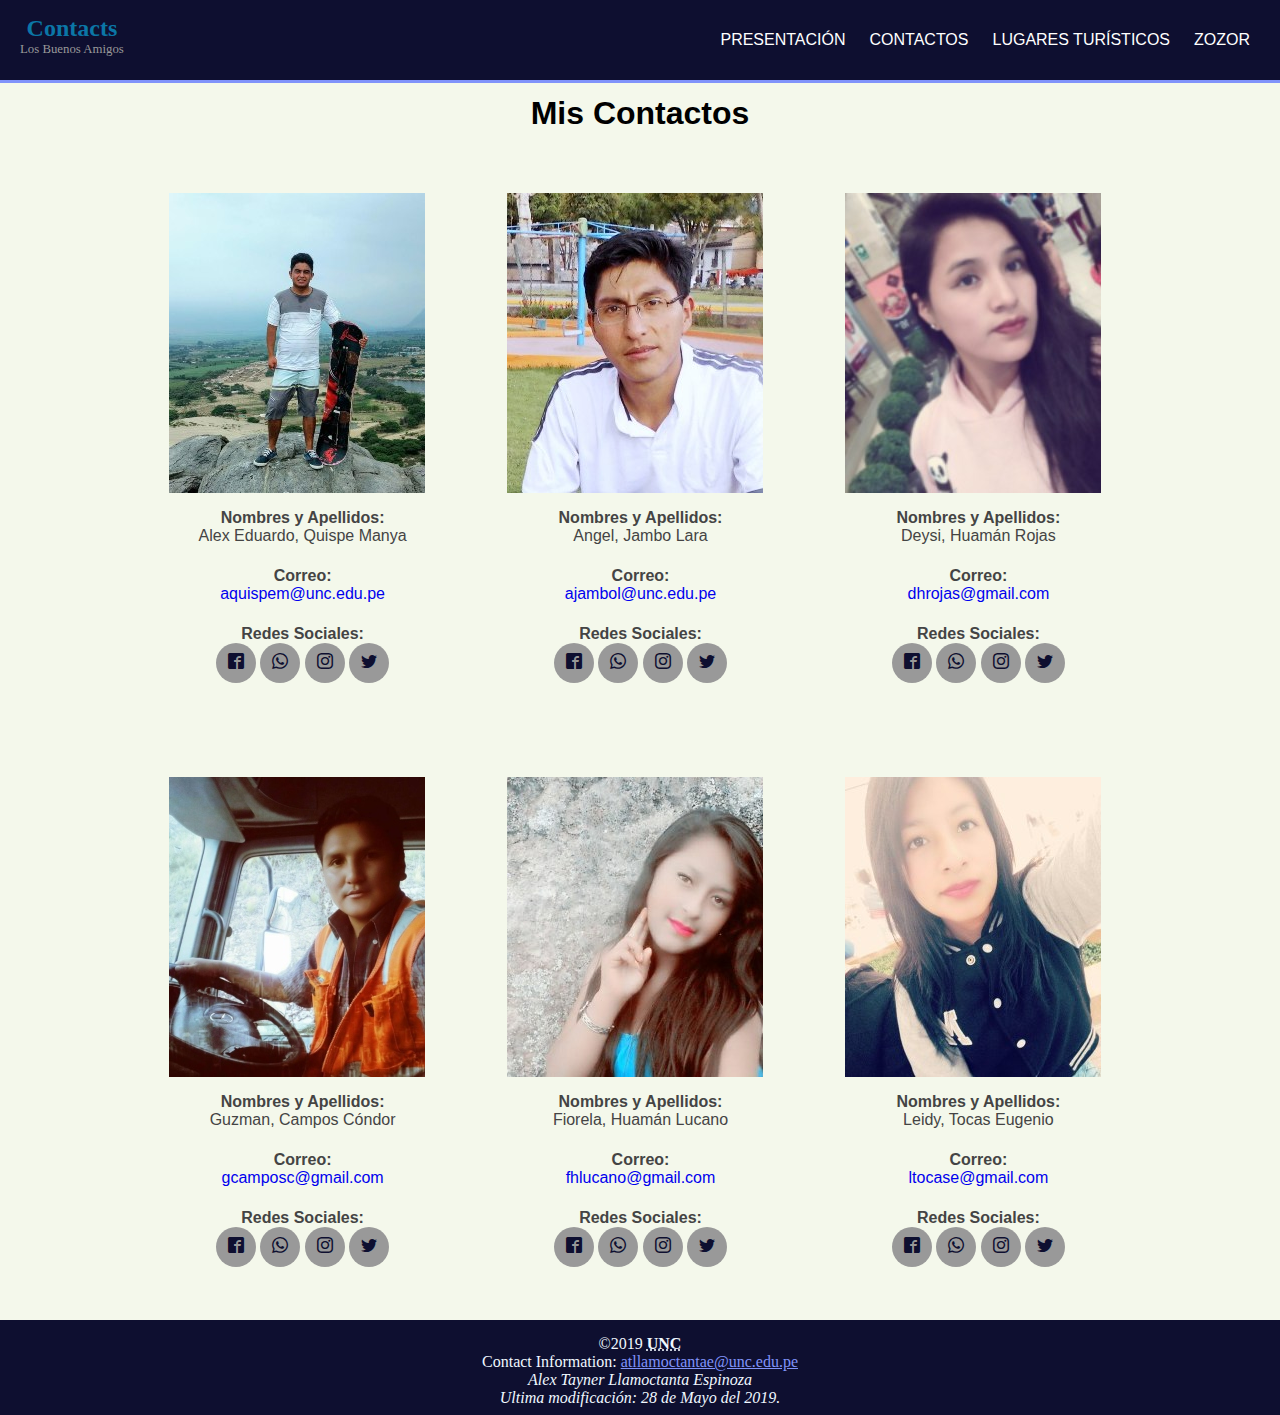
==== contactos.html @ ddd58a31 "Add files via upload" ====
<!DOCTYPE html>
<html lang="en">

<head>
    <meta charset="UTF-8">
    <meta name="viewport" content="width=device-width, initial-scale=1.0">
    <meta http-equiv="X-UA-Compatible" content="ie=edge">
    <title>Contactos</title>
    <link rel="stylesheet" href="css/style.css">
    <link rel="stylesheet" href="ifonts/style.css">
</head>

<body>
    <header class="main-header">
        <!-- / Inicio del logo-->
        <a class="logo" href="index.html">
            <span class="name">Contacts</span>
            <span class="surnames">Los Buenos Amigos</span>
        </a>
        <!-- / Fin del Logo -->

        <nav>
            <ul>
                <li class="actual"><a href="index.html ">Presentación</a></li>
                <li><a href="contactos.html">Contactos</a></li>
                <li><a href="turismo.html">Lugares Turísticos</a></li>
                <li><a href="zozor.html">Zozor</a></li>
            </ul>
        </nav>
        <!-- / nav -->

    </header>
    <!-- Fin del header -->

    <section class="cuerpo">
        <div class="abc">
            <h1>Mis Contactos</h1>
        </div>
    </section>

    <section class="infor">
        <div class="caja">
            <img src="img/nero.jpg" alt="">
            <p><strong>Nombres y Apellidos:</strong> <br> Alex Eduardo, Quispe Manya</p>
            <p> <strong>Correo:</strong><br><a href="#"> aquispem@unc.edu.pe</a></p>
            <p class="redes"><strong>Redes Sociales:</strong> <br>
                <a href="https://www.facebook.com/lexqisman.a" target="_blank"><i class="icon-facebook2"></i></a>
                <a href="https://www.whatsapp.com/" target="_blank"><i class="icon-whatsapp"></i></a>
                <a href="https://www.instagram.com/aemanya/" target="_blank"><i class="icon-instagram"></i></a>
                <a href="https://twitter.com/" target="_blank"><i class="icon-twitter"></i></a>
            </p>
        </div>
        <div class="caja">
            <img src="img/angel.jpg" alt="">
            <p><strong>Nombres y Apellidos:</strong> <br> Angel, Jambo Lara</p>
            <p> <strong>Correo:</strong><br><a href="#"> ajambol@unc.edu.pe</a></p>
            <p class="redes"><strong>Redes Sociales:</strong> <br>
                <a href="https://www.facebook.com/segundoangel.jambolara" target="_blank"><i class="icon-facebook2"></i></a>
                <a href="https://www.whatsapp.com/" target="_blank"><i class="icon-whatsapp"></i></a>
                <a href="https://www.instagram.com/sajambolara/" target="_blank"><i class="icon-instagram"></i></a>
                <a href="https://twitter.com/" target="_blank"><i class="icon-twitter"></i></a>
            </p>
        </div>
        <div class="caja">
            <img src="img/deysi.jpg" alt="">
            <p><strong>Nombres y Apellidos:</strong> <br> Deysi, Huamán Rojas</p>
            <p> <strong>Correo:</strong><br><a href="#"> dhrojas@gmail.com</a></p>
            <p class="redes"><strong>Redes Sociales:</strong> <br>
                <a href="https://www.facebook.com/profile.php?id=100009201797348" target="_blank"><i class="icon-facebook2"></i></a>
                <a href="https://www.whatsapp.com/" target="_blank"><i class="icon-whatsapp"></i></a>
                <a href="https://www.instagram.com/deyciaracely/" target="_blank"><i class="icon-instagram"></i></a>
                <a href="https://twitter.com/ target=" _blank "><i class="icon-twitter "></i></a>
            </p>
        </div>
        <div class="caja ">
            <img src="img/bomba.jpg " alt=" ">
            <p><strong>Nombres y Apellidos:</strong> <br> Guzman, Campos Cóndor</p>
            <p> <strong>Correo:</strong><br><a href="# "> gcamposc@gmail.com</a></p>
            <p class="redes "><strong>Redes Sociales:</strong> <br>
                <a href="https://www.facebook.com/victor.camposcondor " target="_blank "><i class="icon-facebook2 "></i></a>
                <a href="https://www.whatsapp.com/ " target="_blank "><i class="icon-whatsapp "></i></a>
                <a href="https://www.instagram.com/ " target="_blank "><i class="icon-instagram "></i></a>
                <a href="https://twitter.com/ " target="_blank "><i class="icon-twitter "></i></a>
            </p>
        </div>
        <div class="caja ">
            <img src="img/fio.jpg " alt=" ">
            <p><strong>Nombres y Apellidos:</strong> <br> Fiorela, Huamán Lucano</p>
            <p> <strong>Correo:</strong><br><a href="# "> fhlucano@gmail.com</a></p>
            <p class="redes "><strong>Redes Sociales:</strong> <br>
                <a href="https://www.facebook.com/lilifiorela.huamanlucano " target="_blank "><i class="icon-facebook2 "></i></a>
                <a href="https://www.whatsapp.com/ " target="_blank "><i class="icon-whatsapp "></i></a>
                <a href="https://www.instagram.com/lilifiorelahuamanlucano/ " target="_blank "><i class="icon-instagram "></i></a>
                <a href="https://twitter.com/ " target="_blank "><i class="icon-twitter "></i></a>
            </p>
        </div>
        <div class="caja ">
            <img src="img/leydi.jpg " alt=" ">
            <p><strong>Nombres y Apellidos:</strong> <br> Leidy, Tocas Eugenio</p>
            <p> <strong>Correo:</strong><br><a href="# "> ltocase@gmail.com</a></p>
            <p class="redes "><strong>Redes Sociales:</strong> <br>
                <a href="https://www.facebook.com/leidymedalithtocaseugenio " target="_blank "><i class="icon-facebook2 "></i></a>
                <a href="https://www.whatsapp.com/ " target="_blank "><i class="icon-whatsapp "></i></a>
                <a href="https://www.instagram.com/leidytocaseugenio/ " target="_blank "><i class="icon-instagram "></i></a>
                <a href="https://twitter.com/atllamoctantae1 " target="_blank "><i class="icon-twitter "></i></a>
            </p>
        </div>
    </section>
    <footer>
        <div class="footer-copy ">
            &copy;2019 <strong><abbr title="Universidad Nacional de Cajamarca ">UNC</abbr></strong>
            <p>Contact Information: <a href="https://myaccount.google.com/?utm_source=OGB&tab=mk&utm_medium=act&pli=1 " target="_blank ">atllamoctantae@unc.edu.pe</a></p>
            <address>Alex Tayner Llamoctanta Espinoza <br />Ultima modificación: 28 de Mayo del 2019.</address>
        </div>
    </footer>
</body>

</html>
---- css/style.css ----
/*.----------*/

* {
    padding: 0;
    margin: 0;
}

body {
    background: #f4f8eb;
}


/*
* Logo
*/

.main-header {
    background: #0e0f30;
    color: white;
    height: 80px;
    width: 100%;
    /* hacemos que la cabecera ocupe el ancho completo de la página */
    left: 0;
    /* Posicionamos la cabecera al lado izquierdo */
    top: 0;
    /* Posicionamos la cabecera pegada arriba */
    position: fixed;
    /* Hacemos que la cabecera tenga una posición fija */
    border-bottom: #8093fa 3px solid;
}

.logo {
    color: white;
    float: left;
    padding: 15px 0 0 20px;
    text-decoration: none;
}

.logo:hover {
    color: #0b76a6;
}

.logo .name {
    display: block;
    font-weight: 700;
    font-size: 1.5em;
    font-family: 'BatmanForeverOutline';
    text-align: center;
}

.logo .surnames {
    display: block;
    font-weight: 300;
    font-size: 0.8em;
    font-family: 'Rockwell';
    color: #999;
}


/*
* Navegación
*/

nav {
    float: right;
}

nav ul {
    margin: 0;
    padding: 0;
    list-style: none;
    padding-right: 20px;
}

nav ul li {
    display: inline-block;
    line-height: 80px;
}

nav ul li a {
    color: white;
    display: block;
    padding: 0 10px;
    text-decoration: none;
    font-family: Helvetica;
    text-transform: uppercase;
    font-size: 16px;
}

header a:hover {
    color: #8093fa;
    font-weight: bold;
}


/*.----------*/

.cuerpo {
    padding: 95px 0 20px 0;
    width: 80%;
    margin: auto;
    overflow: hidden;
    font-family: sans-serif;
}

.cuerpo p {
    text-align: justify;
    padding: 20px 0;
}

.infor {
    width: 80%;
    margin: auto;
    overflow: auto;
    justify-content: center;
}

.infor p {
    color: #444;
    vertical-align: top;
    margin: 0.8%;
    width: 95%;
    padding: 10px;
    font-family: sans-serif;
    text-align: justify;
}

.abc {
    text-align: center;
}

.abc img {
    width: 300px;
    height: 300px;
    border-radius: 50%;
    border: #0e0f30 1px solid;
}

.caja {
    color: #444;
    float: left;
    margin: 4%;
    padding: 0px;
    width: 25%;
    overflow: hidden;
    justify-content: center;
}

.caja p {
    text-align: center;
    text-decoration: none;
}

.caja a {
    text-decoration: none;
}

.caja .redes a {
    display: inline-block;
    text-decoration: none;
    width: 40px;
    height: 40px;
    line-height: 40px;
    border-radius: 50%;
    background: #999;
    color: #0e0f30;
    text-align: center;
}

.cajas {
    max-width: 1300px;
    margin: auto;
    overflow: hidden;
    justify-content: center;
    display: flex;
    flex-wrap: wrap;
}

.cajas .caja {
    color: #444;
    float: left;
    vertical-align: top;
    margin: 0.8%;
    width: 45%;
    padding: 10px;
    overflow: hidden;
    justify-content: center;
    text-align: center;
}

.cajas .caja img {
    width: 95%;
    justify-content: center;
    border: white 5px solid;
}

.cajas .caja h3 {
    color: red;
    text-align: center;
    text-transform: uppercase;
}

.cajas .caja p {
    text-align: justify;
}


/*footer*/

footer {
    width: 100%;
    height: 80px;
    background-color: #0e0f30;
    text-align: center;
    color: aliceblue;
    padding: 15px 0 0 0;
}

footer a {
    color: #8093fa;
}
---- ifonts/style.css ----
@font-face {
  font-family: 'icomoon';
  src:  url('fonts/icomoon.eot?ro8h46');
  src:  url('fonts/icomoon.eot?ro8h46#iefix') format('embedded-opentype'),
    url('fonts/icomoon.ttf?ro8h46') format('truetype'),
    url('fonts/icomoon.woff?ro8h46') format('woff'),
    url('fonts/icomoon.svg?ro8h46#icomoon') format('svg');
  font-weight: normal;
  font-style: normal;
}

[class^="icon-"], [class*=" icon-"] {
  /* use !important to prevent issues with browser extensions that change fonts */
  font-family: 'icomoon' !important;
  speak: none;
  font-style: normal;
  font-weight: normal;
  font-variant: normal;
  text-transform: none;
  line-height: 1;

  /* Better Font Rendering =========== */
  -webkit-font-smoothing: antialiased;
  -moz-osx-font-smoothing: grayscale;
}

.icon-home2:before {
  content: "\e901";
}
.icon-newspaper:before {
  content: "\e904";
}
.icon-file-text2:before {
  content: "\e926";
}
.icon-location2:before {
  content: "\e948";
}
.icon-users:before {
  content: "\e972";
}
.icon-bin:before {
  content: "\e9ac";
}
.icon-earth:before {
  content: "\e9ca";
}
.icon-point-left:before {
  content: "\ea06";
}
.icon-enter:before {
  content: "\ea13";
}
.icon-mail2:before {
  content: "\ea84";
}
.icon-google2:before {
  content: "\ea89";
}
.icon-facebook2:before {
  content: "\ea91";
}
.icon-instagram:before {
  content: "\ea92";
}
.icon-whatsapp:before {
  content: "\ea93";
}
.icon-twitter:before {
  content: "\ea96";
}
.icon-youtube:before {
  content: "\ea9d";
}
.icon-blogger:before {
  content: "\eab7";
}
.icon-blogger2:before {
  content: "\eab8";
}
.icon-finder:before {
  content: "\eabf";
}
.icon-windows:before {
  content: "\eac1";
}
.icon-windows8:before {
  content: "\eac2";
}
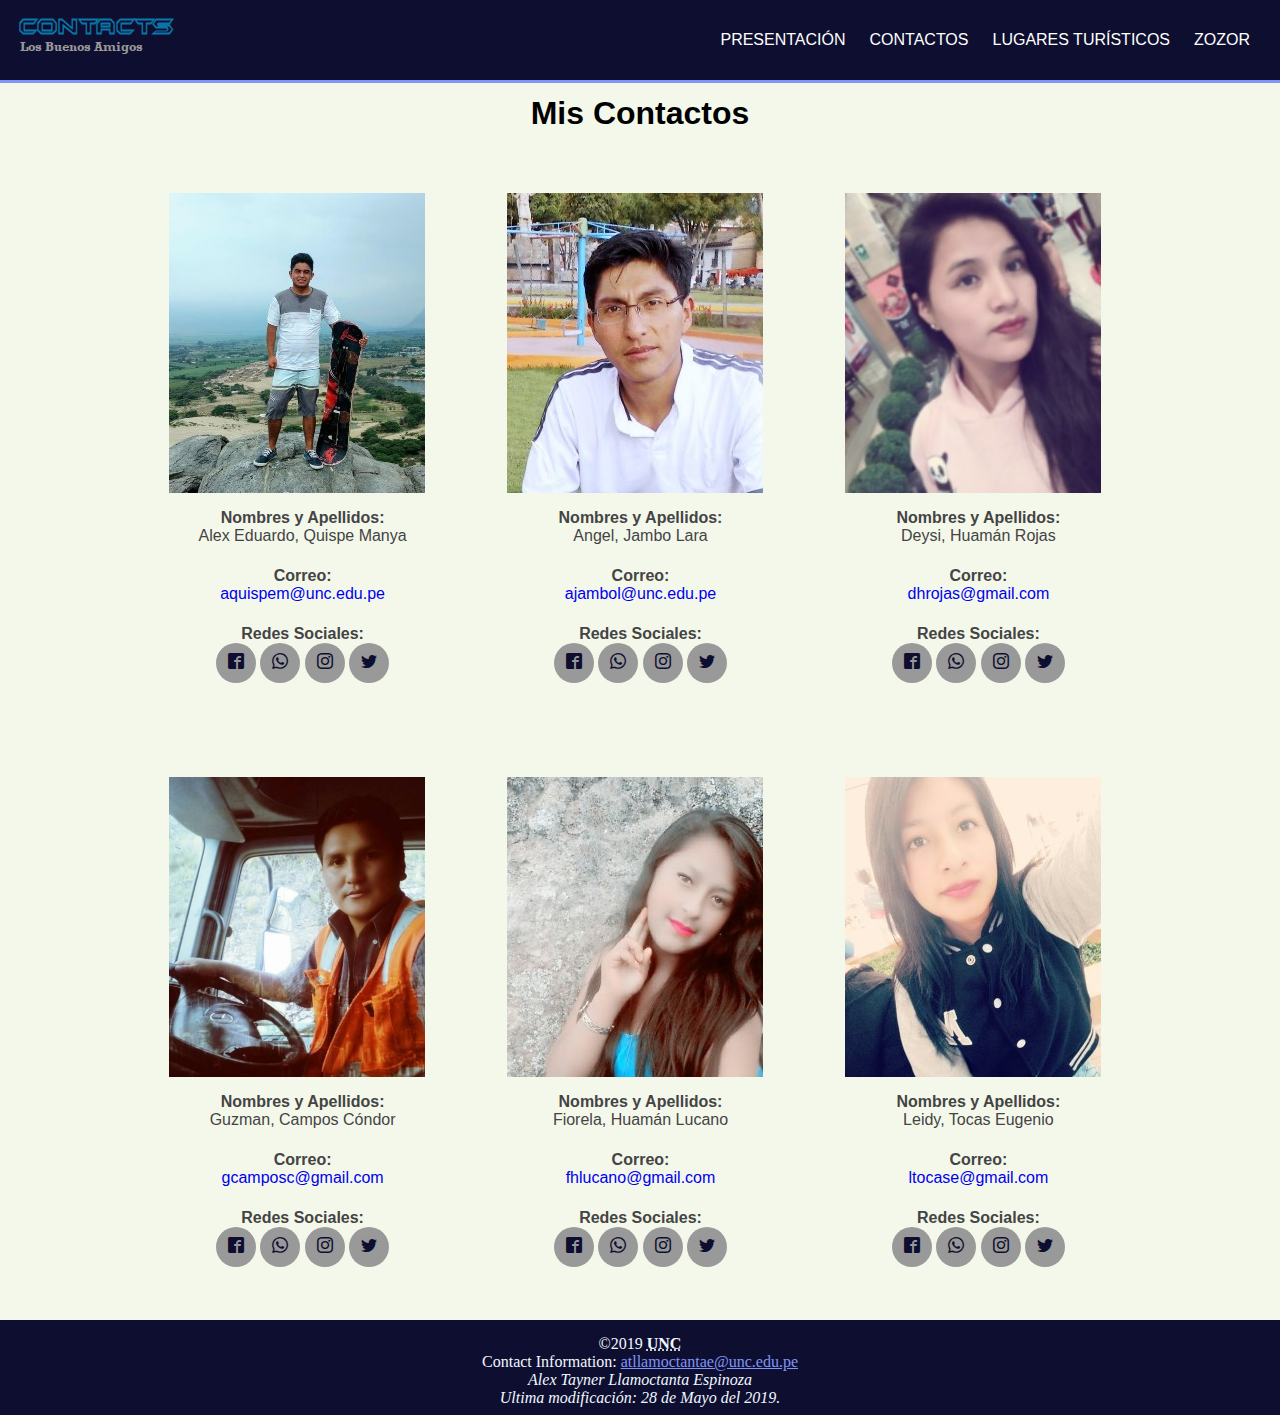
==== commit 2ecef173: "Update contactos.html" ====
--- a/contactos.html
+++ b/contactos.html
@@ -5,6 +5,7 @@
     <meta charset="UTF-8">
     <meta name="viewport" content="width=device-width, initial-scale=1.0">
     <meta http-equiv="X-UA-Compatible" content="ie=edge">
+    <link rel="icon" type="img/png" href="img/user.png">
     <title>Contactos</title>
     <link rel="stylesheet" href="css/style.css">
     <link rel="stylesheet" href="ifonts/style.css">
@@ -13,7 +14,7 @@
 <body>
     <header class="main-header">
         <!-- / Inicio del logo-->
-        <a class="logo" href="index.html">
+        <a class="logo" href="contactos.html">
             <span class="name">Contacts</span>
             <span class="surnames">Los Buenos Amigos</span>
         </a>
@@ -115,4 +116,4 @@
     </footer>
 </body>
 
-</html>+</html>
--- a/css/style.css
+++ b/css/style.css
@@ -218,4 +218,17 @@
 
 footer a {
     color: #8093fa;
-}+}
+
+ @font-face {
+            font-family: 'BatmanForeverOutline';
+            src: url('../fonts/batmfo__.ttf');
+            font-weight: normal;
+            font-style: normal;
+ }
+ @font-face {
+            font-family: 'Rockwell';
+            src: url('../fonts/rockb.ttf');
+            font-weight: normal;
+            font-style: normal;
+}
